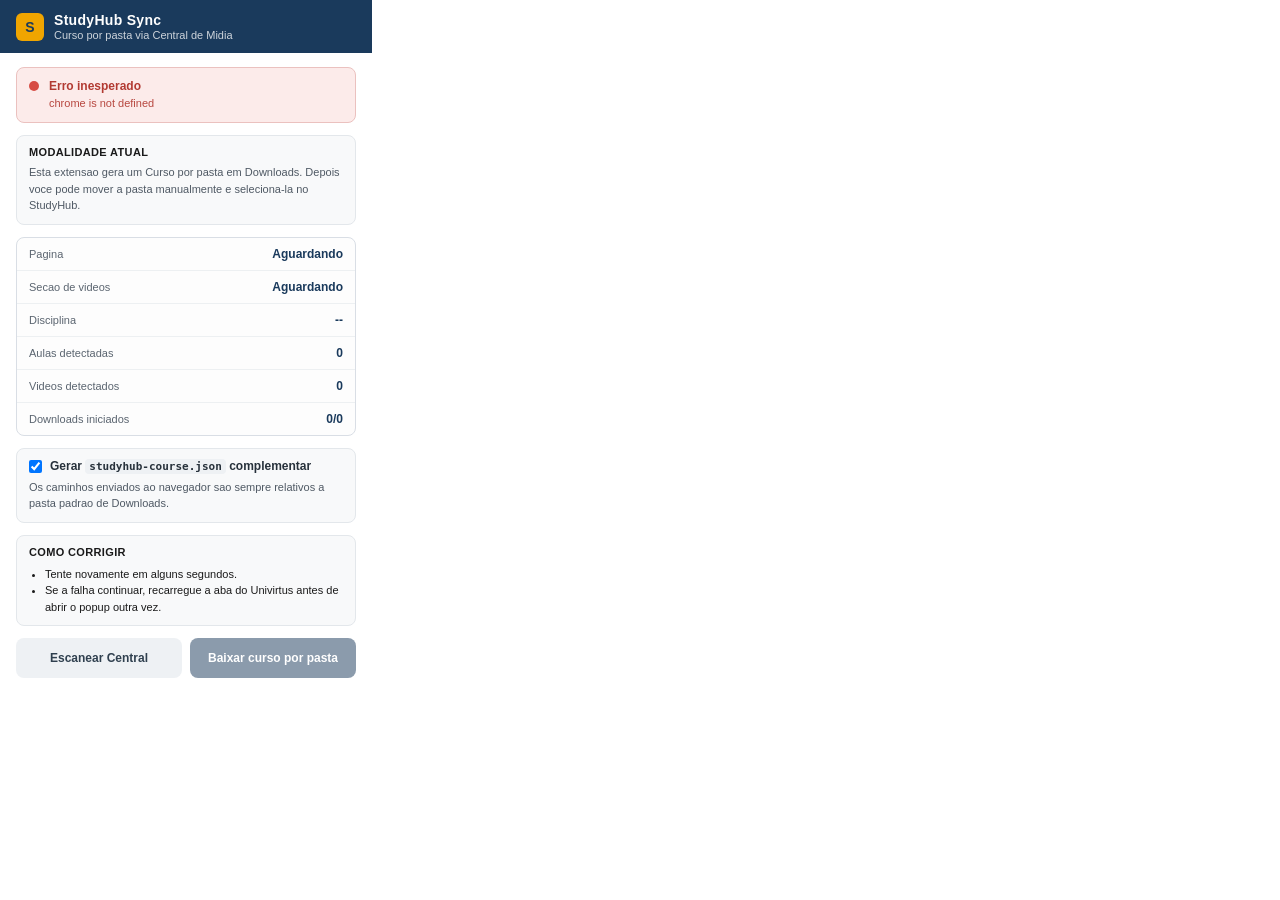
==== src/studyhub-extension/studyhub-sync/popup.html @ 82b40de1 "release: finalize StudyHub v1.0.0" ====
<!DOCTYPE html>
<html lang="pt-BR">
<head>
  <meta charset="UTF-8">
  <meta name="viewport" content="width=device-width, initial-scale=1.0">
  <title>StudyHub Sync</title>
  <link rel="stylesheet" href="popup.css">
  <script src="popup.js" defer></script>
</head>
<body>
  <div class="header">
    <div class="header-logo">S</div>
    <div>
      <h1>StudyHub Sync</h1>
      <p>Curso por pasta via Central de Midia</p>
    </div>
  </div>

  <main class="body">
    <div id="status" class="status status-neutral" role="status" aria-live="polite" aria-busy="false" data-state="idle">
      <span class="status-indicator" aria-hidden="true"></span>
      <div class="status-copy">
        <div id="status-title" class="status-title">Pronto para escanear</div>
        <div id="status-detail" class="status-detail">Abra a Central de Midia da disciplina para iniciar.</div>
      </div>
    </div>

    <section class="mode-note">
      <div class="mode-note-title">Modalidade atual</div>
      <p>Esta extensao gera um Curso por pasta em Downloads. Depois voce pode mover a pasta manualmente e seleciona-la no StudyHub.</p>
    </section>

    <section class="summary" aria-live="polite">
      <div class="summary-row">
        <span>Pagina</span>
        <strong id="summary-page">Aguardando</strong>
      </div>
      <div class="summary-row">
        <span>Secao de videos</span>
        <strong id="summary-section">Aguardando</strong>
      </div>
      <div class="summary-row">
        <span>Disciplina</span>
        <strong id="summary-discipline">--</strong>
      </div>
      <div class="summary-row">
        <span>Aulas detectadas</span>
        <strong id="summary-lessons">0</strong>
      </div>
      <div class="summary-row">
        <span>Videos detectados</span>
        <strong id="summary-videos">0</strong>
      </div>
      <div class="summary-row">
        <span>Downloads iniciados</span>
        <strong id="summary-downloads">0/0</strong>
      </div>
    </section>

    <section id="metrics-area" class="metrics is-hidden" aria-live="polite">
      <div class="metrics-title">Diagnostico</div>
      <div class="metrics-grid">
        <div class="metrics-row">
          <span>Blocos lnk-download</span>
          <strong id="metrics-blocks">0</strong>
        </div>
        <div class="metrics-row">
          <span>Secoes de video</span>
          <strong id="metrics-video-sections">0</strong>
        </div>
        <div class="metrics-row">
          <span>Anchors lidos</span>
          <strong id="metrics-anchors">0</strong>
        </div>
        <div class="metrics-row">
          <span>.mp4 aceitos</span>
          <strong id="metrics-mp4">0</strong>
        </div>
        <div class="metrics-row">
          <span>Libras ignorados</span>
          <strong id="metrics-libras">0</strong>
        </div>
        <div class="metrics-row">
          <span>Audios ignorados</span>
          <strong id="metrics-audio">0</strong>
        </div>
      </div>
    </section>

    <section id="preview-area" class="preview-block is-hidden" aria-live="polite">
      <h2 id="preview-title">Estrutura detectada</h2>
      <div id="preview-list"></div>
    </section>

    <section class="options">
      <label class="checkbox-row" for="include-metadata">
        <input id="include-metadata" type="checkbox" checked>
        <span>Gerar <code>studyhub-course.json</code> complementar</span>
      </label>
      <p class="options-help">Os caminhos enviados ao navegador sao sempre relativos a pasta padrao de Downloads.</p>
    </section>

    <section id="instructions" class="instructions is-hidden" aria-live="polite">
      <div id="instructions-title" class="instructions-title"></div>
      <ul id="instructions-list" class="instructions-list"></ul>
    </section>

    <div class="actions">
      <button type="button" class="btn btn-secondary" id="btn-scan">Escanear Central</button>
      <button type="button" class="btn btn-primary" id="btn-download" disabled>Baixar curso por pasta</button>
    </div>
  </main>
</body>
</html>
---- src/studyhub-extension/studyhub-sync/popup.css ----
* {
  box-sizing: border-box;
  margin: 0;
  padding: 0;
}

body {
  width: 372px;
  min-height: 280px;
  background: #fff;
  color: #1a1a1a;
  font-family: "Segoe UI", sans-serif;
  font-size: 13px;
}

.header {
  display: flex;
  align-items: center;
  gap: 10px;
  padding: 12px 16px;
  background: #1a3a5c;
  color: #fff;
}

.header-logo {
  display: flex;
  align-items: center;
  justify-content: center;
  width: 28px;
  height: 28px;
  border-radius: 6px;
  background: #f0a500;
  color: #1a3a5c;
  font-size: 14px;
  font-weight: 700;
  flex-shrink: 0;
}

.header h1 {
  font-size: 14px;
  font-weight: 600;
  letter-spacing: 0.3px;
}

.header p {
  margin-top: 1px;
  font-size: 11px;
  opacity: 0.78;
}

.body {
  padding: 14px 16px 16px;
}

.status,
.mode-note,
.summary,
.metrics,
.preview-block,
.options,
.instructions {
  margin-bottom: 12px;
  border-radius: 8px;
}

.status {
  display: flex;
  align-items: flex-start;
  gap: 10px;
  padding: 10px 12px;
  border: 1px solid transparent;
}

.status-indicator {
  flex-shrink: 0;
  margin-top: 3px;
}

.status:not(.status-working) .status-indicator {
  width: 10px;
  height: 10px;
  border-radius: 999px;
}

.status-working .status-indicator {
  width: 14px;
  height: 14px;
  border: 2px solid currentColor;
  border-top-color: transparent;
  border-radius: 999px;
  animation: spin 0.8s linear infinite;
}

.status-title {
  font-size: 12px;
  font-weight: 700;
  line-height: 1.35;
}

.status-detail {
  margin-top: 2px;
  font-size: 11px;
  line-height: 1.45;
  opacity: 0.92;
}

.status-neutral {
  border-color: #d9dee5;
  background: #f6f8fb;
  color: #36506c;
}

.status-neutral .status-indicator {
  background: #6d8197;
}

.status-working {
  border-color: #f2d18f;
  background: #fff7e6;
  color: #8a5a00;
}

.status-success {
  border-color: #b9dfc1;
  background: #e9f8ed;
  color: #24673a;
}

.status-success .status-indicator {
  background: #41a85f;
}

.status-warning {
  border-color: #f0d37d;
  background: #fff8e1;
  color: #8a5a00;
}

.status-warning .status-indicator {
  background: #d79b10;
}

.status-error {
  border-color: #ebc1bf;
  background: #fcebea;
  color: #b23a32;
}

.status-error .status-indicator {
  background: #d74c44;
}

.mode-note,
.options,
.instructions,
.preview-block {
  padding: 10px 12px;
  border: 1px solid #e3e7eb;
  background: #f8f9fa;
}

.mode-note-title,
.instructions-title,
.preview-block h2 {
  font-size: 11px;
  font-weight: 700;
  letter-spacing: 0.35px;
  text-transform: uppercase;
}

.mode-note p,
.options-help,
.instructions-list li,
.preview-empty,
.preview-sub {
  font-size: 11px;
  line-height: 1.5;
}

.mode-note p,
.options-help {
  margin-top: 6px;
  color: #4f5964;
}

.summary {
  border: 1px solid #d9dee5;
  background: #fdfdfd;
  overflow: hidden;
}

.metrics {
  padding: 10px 12px;
  border: 1px solid #d9dee5;
  background: #fdfdfd;
}

.metrics-title {
  font-size: 11px;
  font-weight: 700;
  letter-spacing: 0.35px;
  text-transform: uppercase;
  color: #6e7781;
}

.metrics-grid {
  margin-top: 8px;
  display: grid;
  gap: 6px;
}

.metrics-row {
  display: flex;
  align-items: center;
  justify-content: space-between;
  gap: 10px;
  font-size: 11px;
}

.metrics-row span {
  color: #5b6570;
}

.metrics-row strong {
  color: #1a3a5c;
  font-size: 12px;
  text-align: right;
}

.summary-row {
  display: flex;
  align-items: center;
  justify-content: space-between;
  gap: 10px;
  padding: 9px 12px;
  border-bottom: 1px solid #edf0f2;
}

.summary-row:last-child {
  border-bottom: none;
}

.summary-row span {
  color: #5b6570;
  font-size: 11px;
}

.summary-row strong {
  color: #1a3a5c;
  font-size: 12px;
  text-align: right;
}

.preview-block h2 {
  margin-bottom: 8px;
  color: #6e7781;
}

.preview-item {
  display: flex;
  align-items: flex-start;
  gap: 8px;
  padding: 6px 0;
  border-bottom: 1px solid #ebebeb;
}

.preview-item:last-child {
  border-bottom: none;
}

.preview-name {
  flex: 1;
  font-size: 12px;
  line-height: 1.35;
}

.preview-sub {
  margin-top: 2px;
  color: #78818a;
}

.badge {
  margin-top: 2px;
  padding: 1px 6px;
  border-radius: 10px;
  font-size: 10px;
  font-weight: 700;
  flex-shrink: 0;
}

.badge-blue {
  background: #e3f2fd;
  color: #1565c0;
}

.badge-gray {
  background: #eef1f3;
  color: #55606b;
}

.checkbox-row {
  display: flex;
  align-items: flex-start;
  gap: 8px;
  color: #27313b;
  font-size: 12px;
  font-weight: 600;
}

.checkbox-row input {
  margin-top: 1px;
}

.checkbox-row code {
  padding: 1px 4px;
  border-radius: 4px;
  background: #eef1f4;
  font-family: Consolas, monospace;
  font-size: 11px;
}

.instructions-list {
  margin-top: 8px;
  padding-left: 16px;
}

.actions {
  display: flex;
  gap: 8px;
}

.btn {
  flex: 1;
  min-height: 40px;
  padding: 9px 10px;
  border: none;
  border-radius: 8px;
  cursor: pointer;
  font-size: 12px;
  font-weight: 700;
  transition: opacity 0.15s, transform 0.15s;
}

.btn:hover:not(:disabled) {
  opacity: 0.9;
  transform: translateY(-1px);
}

.btn:disabled {
  opacity: 0.5;
  cursor: default;
  transform: none;
}

.btn-primary {
  background: #1a3a5c;
  color: #fff;
}

.btn-secondary {
  background: #eef1f4;
  color: #30404f;
}

.is-hidden {
  display: none !important;
}

@keyframes spin {
  from {
    transform: rotate(0deg);
  }

  to {
    transform: rotate(360deg);
  }
}
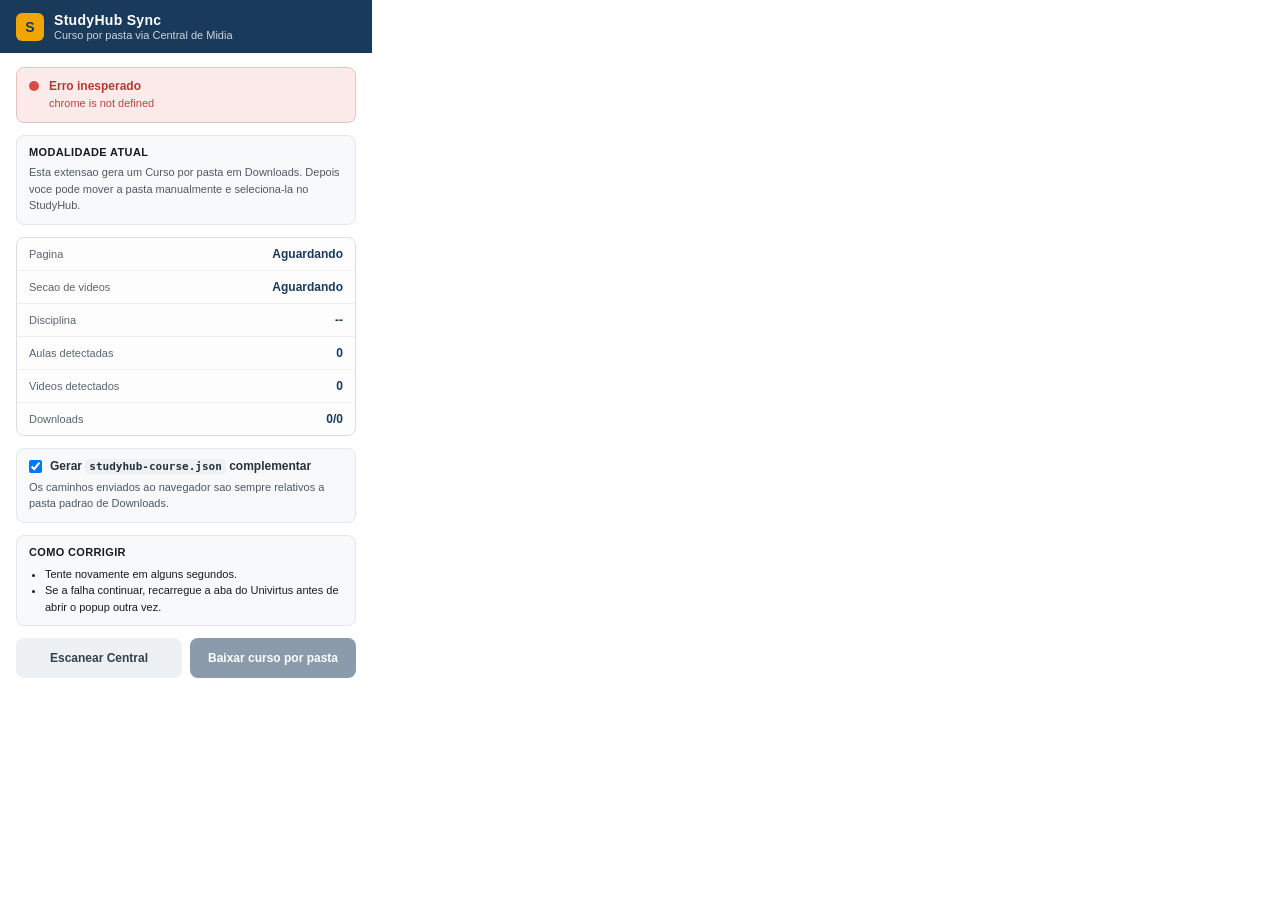
==== commit 6bdae8ad: "feat(extension): add persistent download queue" ====
--- a/src/studyhub-extension/studyhub-sync/popup.html
+++ b/src/studyhub-extension/studyhub-sync/popup.html
@@ -52,8 +52,42 @@
         <strong id="summary-videos">0</strong>
       </div>
       <div class="summary-row">
-        <span>Downloads iniciados</span>
+        <span>Downloads</span>
         <strong id="summary-downloads">0/0</strong>
+      </div>
+    </section>
+
+    <section id="download-job-area" class="download-job is-hidden" aria-live="polite">
+      <div class="download-job-title">Fila de downloads</div>
+      <div class="download-job-grid">
+        <div class="download-job-row">
+          <span>Planejados</span>
+          <strong id="job-planned">0</strong>
+        </div>
+        <div class="download-job-row">
+          <span>Iniciados</span>
+          <strong id="job-started">0</strong>
+        </div>
+        <div class="download-job-row">
+          <span>Em andamento</span>
+          <strong id="job-active">0</strong>
+        </div>
+        <div class="download-job-row">
+          <span>Concluidos</span>
+          <strong id="job-completed">0</strong>
+        </div>
+        <div class="download-job-row">
+          <span>Interrompidos/falhos</span>
+          <strong id="job-failed">0</strong>
+        </div>
+      </div>
+      <div class="download-job-last">
+        <span>Ultimo arquivo</span>
+        <strong id="job-last-file">--</strong>
+      </div>
+      <div id="job-errors-area" class="download-errors is-hidden">
+        <div class="download-errors-title">Erros</div>
+        <ul id="job-errors-list"></ul>
       </div>
     </section>
 
@@ -108,6 +142,7 @@
     <div class="actions">
       <button type="button" class="btn btn-secondary" id="btn-scan">Escanear Central</button>
       <button type="button" class="btn btn-primary" id="btn-download" disabled>Baixar curso por pasta</button>
+      <button type="button" class="btn btn-danger is-hidden" id="btn-cancel">Cancelar job</button>
     </div>
   </main>
 </body>
--- a/src/studyhub-extension/studyhub-sync/popup.css
+++ b/src/studyhub-extension/studyhub-sync/popup.css
@@ -56,6 +56,7 @@
 .mode-note,
 .summary,
 .metrics,
+.download-job,
 .preview-block,
 .options,
 .instructions {
@@ -362,6 +363,85 @@
   color: #30404f;
 }
 
+.btn-danger {
+  background: #b23a32;
+  color: #fff;
+}
+
+.download-job {
+  padding: 10px 12px;
+  border: 1px solid #d9dee5;
+  background: #fdfdfd;
+}
+
+.download-job-title,
+.download-errors-title {
+  font-size: 11px;
+  font-weight: 700;
+  letter-spacing: 0.35px;
+  text-transform: uppercase;
+  color: #6e7781;
+}
+
+.download-job-grid {
+  margin-top: 8px;
+  display: grid;
+  grid-template-columns: 1fr 1fr;
+  gap: 6px 10px;
+}
+
+.download-job-row,
+.download-job-last {
+  display: flex;
+  align-items: center;
+  justify-content: space-between;
+  gap: 8px;
+  font-size: 11px;
+}
+
+.download-job-row span,
+.download-job-last span {
+  color: #5b6570;
+}
+
+.download-job-row strong,
+.download-job-last strong {
+  color: #1a3a5c;
+  font-size: 12px;
+  text-align: right;
+}
+
+.download-job-last {
+  margin-top: 8px;
+  padding-top: 8px;
+  border-top: 1px solid #edf0f2;
+  align-items: flex-start;
+}
+
+.download-job-last strong {
+  max-width: 210px;
+  overflow-wrap: anywhere;
+  line-height: 1.35;
+}
+
+.download-errors {
+  margin-top: 10px;
+  padding-top: 8px;
+  border-top: 1px solid #edf0f2;
+}
+
+.download-errors ul {
+  margin-top: 6px;
+  padding-left: 16px;
+}
+
+.download-errors li {
+  margin-bottom: 5px;
+  color: #8a2f28;
+  font-size: 11px;
+  line-height: 1.4;
+  overflow-wrap: anywhere;
+}
 .is-hidden {
   display: none !important;
 }
